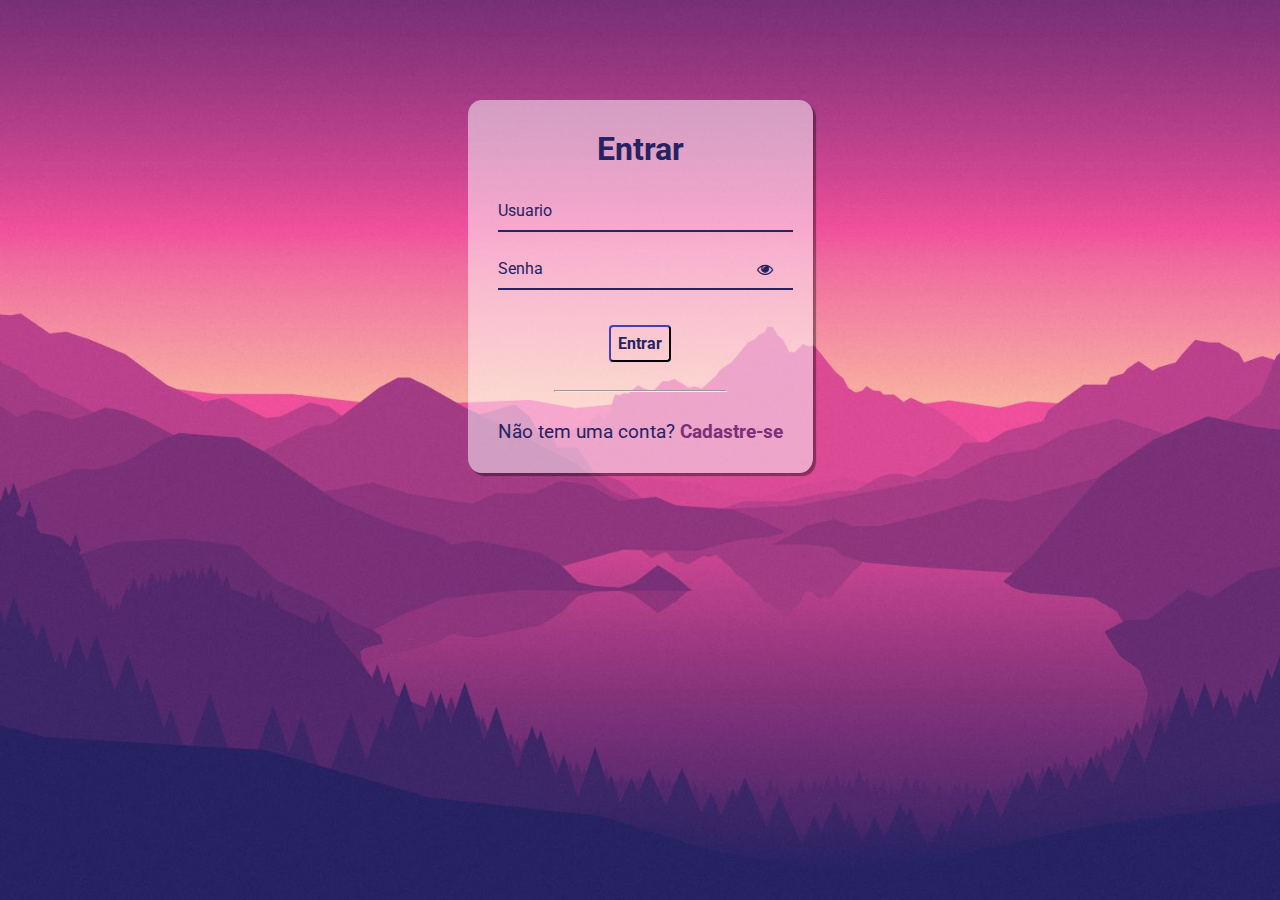
==== index.html @ 94cfd5f6 "Adicionar arquivos de projeto." ====
<!DOCTYPE html>
<html lang="pt-br">
  <head>
    <meta charset="UTF-8" />
    <meta http-equiv="X-UA-Compatible" content="IE=edge" />
    <meta name="viewport" content="width=device-width, initial-scale=1.0" />
    <title>Home</title>
  </head>
  <body>
    <h1 id="logado"></h1>

    <button onclick="sair()">Sair</button>

    <script src="./assets/js/index.js"></script>
  </body>
</html>
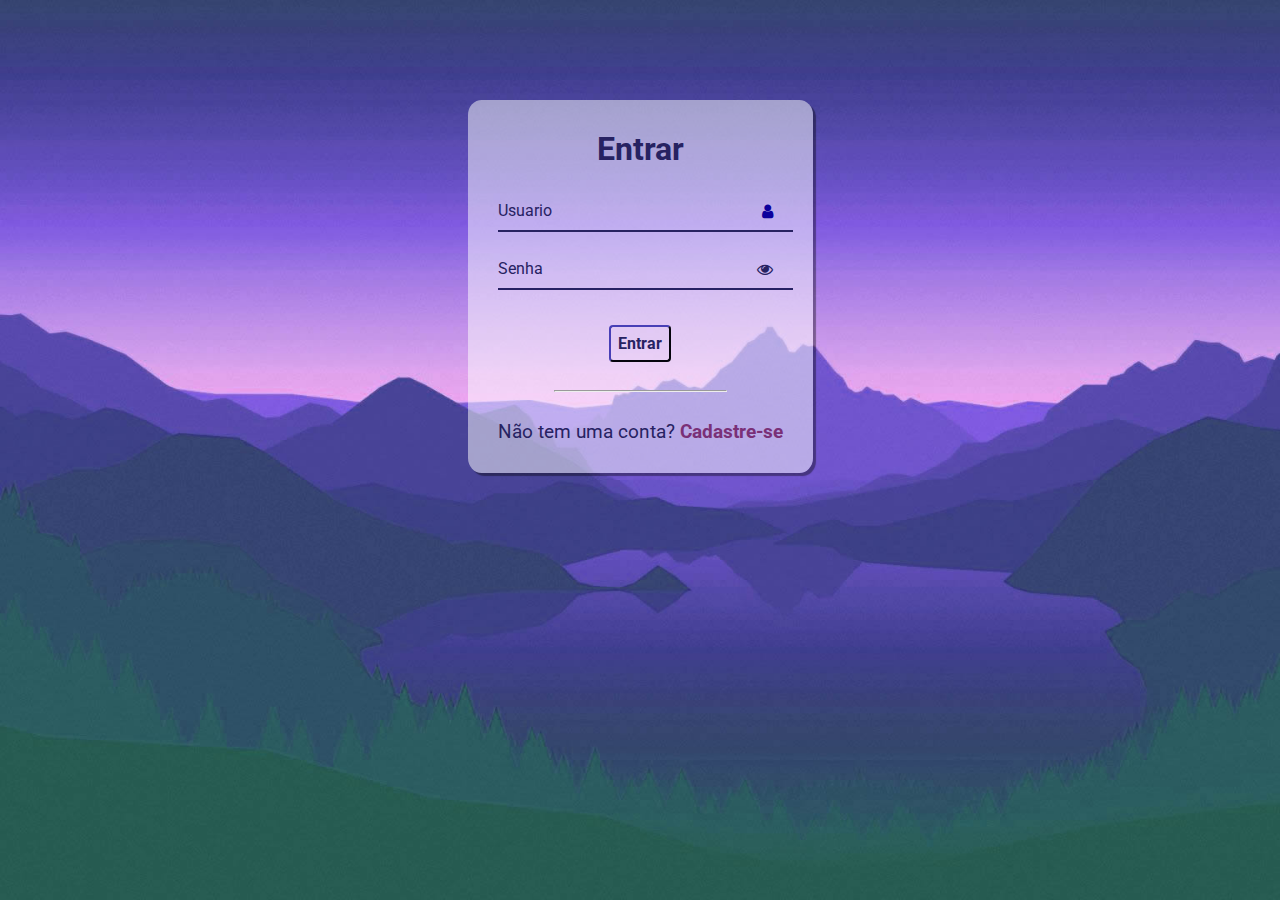
==== commit 77e8982b: "Atualização das API de Login e Cadastro." ====
--- a/index.html
+++ b/index.html
@@ -1,16 +1,33 @@
 <!DOCTYPE html>
 <html lang="pt-br">
-  <head>
+<head>
     <meta charset="UTF-8" />
     <meta http-equiv="X-UA-Compatible" content="IE=edge" />
     <meta name="viewport" content="width=device-width, initial-scale=1.0" />
-    <title>Home</title>
-  </head>
-  <body>
-    <h1 id="logado"></h1>
+    <link rel="stylesheet"
+          href="https://stackpath.bootstrapcdn.com/font-awesome/4.7.0/css/font-awesome.min.css" />
+    <link rel="stylesheet" href="./assets/css/home.css" />
+    <link rel="shortcut icon" href="favicon.ico">
+    <title>Pagina Inicial</title>
+</head>
+<body>
 
-    <button onclick="sair()">Sair</button>
+    <nav id="slide-menu">
+        <ul>
+            <li class="timeline">Home</li>
+            <li class="events">Cadastro</li>
+            <li class="calendar">Calendario</li>
+            <li class="sep settings">Configuração</li>
+            <li class="logout" onclick="sair()">Sair</li>
+        </ul>
+    </nav>
 
+    <div id="content">
+        <div class="menu-trigger"></div>
+        <h1 id="logado"></h1>
+        <p>Esta é uma maneira fácil de criar um menu deslizante lateral com JS</p>
+    </div>
+    
     <script src="./assets/js/index.js"></script>
-  </body>
+</body>
 </html>
--- a/assets/css/home.css
+++ b/assets/css/home.css
@@ -0,0 +1,322 @@
+@import url('https://fonts.googleapis.com/css2?family=Roboto:ital,wght@0,100;0,300;0,400;0,500;0,700;0,900;1,100;1,300;1,400;1,500;1,700;1,900&display=swap');
+
+* {
+  margin: 0;
+  padding: 0;
+  font-family: 'Roboto', sans-serif;
+}
+
+body {
+	background-image: url("../images/logado-bg.png");
+	background-repeat: no-repeat;
+	background-size: cover;
+	background-attachment: fixed
+}
+
+.container {
+  display: flex;
+  justify-content: center;
+  width: 100%;
+  margin-top: 100px;
+}
+
+.card {
+  background-color: #ffffff80;
+  padding: 30px;
+  border-radius: 4%;
+  box-shadow: 3px 3px 1px 0px #00000060
+}
+
+h1{
+  text-align: center;
+  margin-bottom: 20px;
+  color: #272262
+}
+
+.label-float input{
+  width: 100%;
+  padding: 5px 5px;
+  display: inline-block;
+  border: 0;
+  border-bottom: 2px solid #272262;
+  background-color: transparent;
+  outline: none;
+  min-width: 180px;
+  font-size: 16px;
+  transition: all .3s ease-out;
+  border-radius: 0;
+  
+}
+
+.label-float{
+  position: relative;
+  padding-top: 13px;
+  margin-top: 5%;
+  margin-bottom: 5%;
+}
+
+.label-float input:focus{
+  border-bottom: 2px solid #4038a0;
+}
+
+.label-float label{
+  color: #272262;
+  pointer-event: none;
+  position: absolute;
+  top: 0;
+  left: 0;
+  margin-top: 13px;
+  transition: all .3s ease-out;
+}
+
+.label-float input:focus + label,
+.label-float input:valid + label{
+  font-size: 13px;
+  margin-top: 0;
+  color: #4038a0
+}
+
+button{
+  background-color: transparent;
+  border-color: #272262;
+  color: #272262;
+  padding: 7px;
+  font-weight: bold;
+  font-size: 12pt;
+  margin-top: 20px;
+  border-radius: 4px;
+  cursor: pointer;
+  outline: none;
+  transition: all .4s ease-out;
+}
+
+button:hover{
+  background-color: #272262;
+  color: #fff;
+}
+
+.justify-center{
+  display: flex;
+  justify-content: center;
+}
+
+hr{
+  margin-top: 10%;
+  margin-bottom: 10%;
+  width: 60%;
+}
+
+p{
+  color: #272262;
+  font-size: 14pt;
+  text-align: center;
+}
+
+a{
+  color: #7a3077;
+  font-weight: bold;
+  text-decoration: none;
+  transition: all .3s ease-out;
+}
+
+a:hover{
+  color: #272262;
+}
+
+.fa-eye{
+  position: absolute;
+  top: 15px;
+  right: 10px;
+  cursor: pointer;
+  color: #272262;
+}
+
+ #msgError{
+  text-align: center;
+  color: #ff0000;
+  background-color: #ffbbbb;
+  padding: 10px;
+  border-radius: 4px;
+  display: none;
+}
+
+.btn-center {
+    text-align: center;
+    justify-content: center;
+}
+
+@import "compass/css3";
+
+@import url(https://fonts.googleapis.com/css?family=Oxygen:400,700);
+
+/* 
+  Fonts
+*/
+@font-face {
+  font-family: 'ico';
+  src: url('[data-uri]') format('woff'),
+	   url('[data-uri]') format('truetype');
+}
+
+
+/*
+  Globals
+*/
+
+body {
+	margin: 0;
+	
+	color: #353d46;
+	font: 18px/27px 'Oxygen', sans-serif;
+}
+
+#content {
+	background-image: url("../images/logado-bg.png");
+	background-repeat: no-repeat;
+	background-size: cover;
+	background-attachment: fixed
+}
+
+h1, h2, h3 { color: #FF6B6B; margin: 0 0 27px; }
+
+/*
+  Menu
+*/
+nav#slide-menu {
+	position: fixed;
+	top: 0;
+	left: -100px;
+	bottom: 0;
+	display: block;
+	float: left;
+	width: 100%;
+	max-width: 284px;
+	height: 100%;
+
+	-moz-transition: all 300ms;
+	-webkit-transition: all 300ms;
+	transition: all 300ms;
+
+	> ul {
+		display: block;
+		margin: 40px;
+		padding: 0;
+		list-style: none;
+		opacity: 0.5;
+
+		-moz-transition: all 300ms;
+		-webkit-transition: all 300ms;
+		transition: all 300ms;
+
+		li {
+			color: #dfe5eb;
+			padding: 6px 0;
+			cursor: pointer;
+
+			&:hover { color: #59e9df; }
+		}
+
+		li:before {
+			font-family: "ico";
+			font-style: normal;
+			font-weight: normal;
+			speak: none;
+			display: inline-block;
+			text-decoration: inherit;
+			width: 1em;
+			color: #59e9df;
+			margin-right: 12px;
+			text-align: center;
+			font-variant: normal;
+			font-size: 1.50em;
+			text-transform: none;
+			line-height: 1em;
+		}
+
+		li.sep { 
+			margin-top: 7px; 
+			padding-top: 14px; 
+			border-top: 1px solid lighten(#556270, 10%); 
+		}
+
+		li.timeline:before { content: '\e805'; }
+		li.events:before { content: '\e802'; }
+		li.calendar:before { content: '\e800'; }
+		li.settings:before { content: '\e803'; }
+		li.logout:before { content: '\e804'; }
+	}
+}
+
+body.menu-active nav#slide-menu { left: 0px; }
+body.menu-active nav#slide-menu ul { left: 0px; opacity: 1; }
+
+/*
+  Content
+*/
+
+div#content {
+	position: fixed;
+	top: 0;
+	left: 0;
+	width: 100%;
+	height: 100%;
+	padding: 60px;
+	overflow: scroll;
+	border-radius: 0;
+
+	-moz-box-sizing: border-box;
+	-webkit-box-sizing: border-box;
+	box-sizing: border-box;
+
+	-moz-box-shadow: -3px 0 6px darken(#556270, 5%);
+	-webkit-box-shadow: -3px 0 6px darken(#556270, 5%);
+	box-shadow: -3px 0 6px darken(#556270, 5%);
+
+	-moz-transition: all 300ms;
+	-webkit-transition: all 300ms;
+	transition: all 300ms;
+
+	div.menu-trigger {
+		position: fixed;
+		top: 10px;
+		left: 10px;
+		width: 36px;
+		height: 36px;
+		background: #dfe5eb;
+		cursor: pointer;
+		border-radius: 5px;
+
+		-moz-transition: all 300ms;
+		-webkit-transition: all 300ms;
+		transition: all 300ms;
+
+		&:before { 
+			content: '\e801';
+			display: inline-block;
+			width: 36px;
+			height: 36px;
+			color: black;
+			font-family: "ico";
+			font-style: normal;
+			font-size: 1.2em;
+			font-weight: normal;
+			font-variant: normal;
+			text-align: center;
+			text-transform: none;
+			line-height: 36px;
+		}
+
+		&:hover { background: #556270; &:before { color: #fcfeff; } }
+	}
+}
+
+body.menu-active div#content { left: 284px; border-radius: 7px 0 0 7px; }
+body.menu-active div#content .menu-trigger { left: 294px; }
+
+nav {
+	background-color: rgba(16,16,16,.5);
+}
+
+#content {
+	overflow: hidden;
+}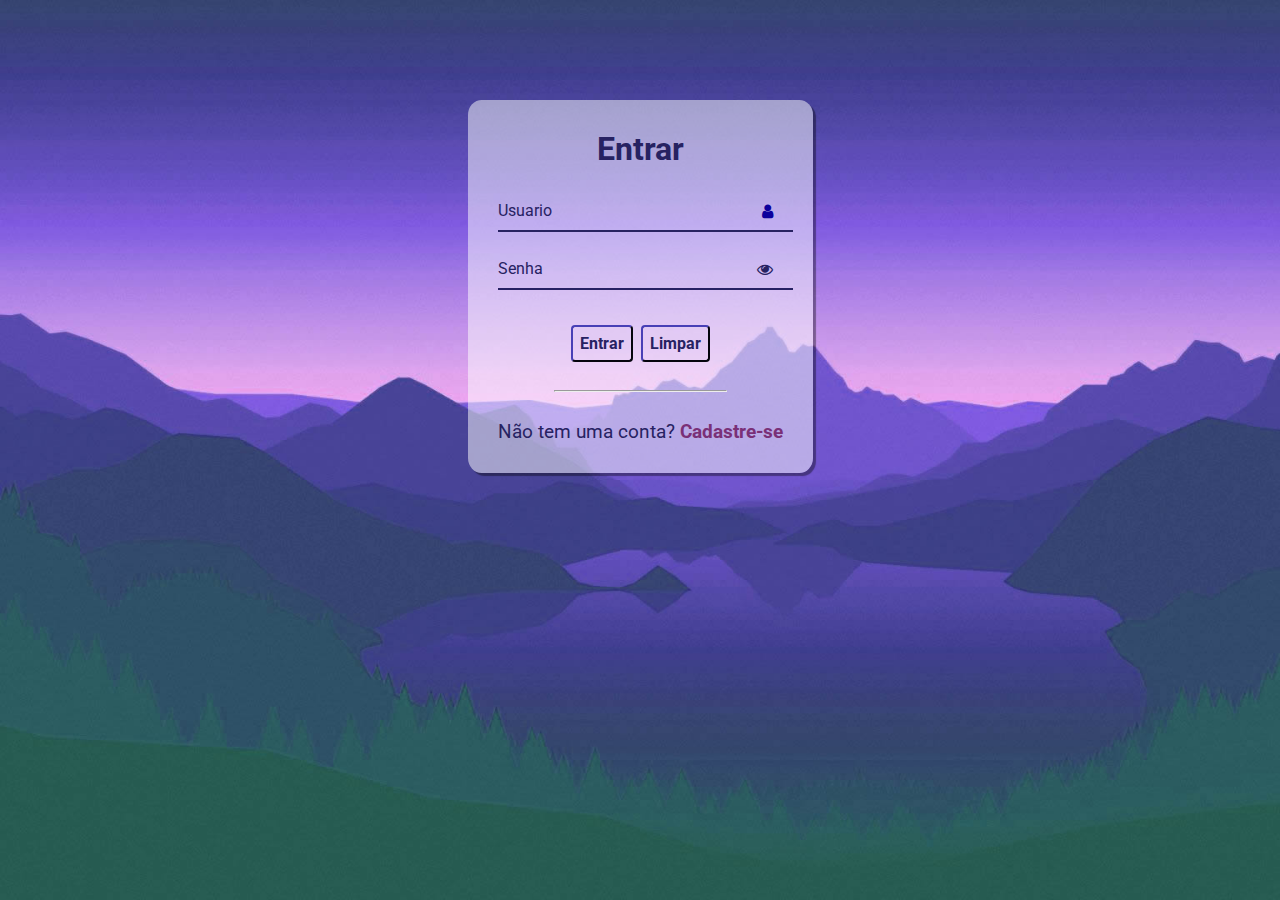
==== commit 44b81946: "Atualização da lista de Usuarios." ====
--- a/index.html
+++ b/index.html
@@ -15,7 +15,7 @@
     <nav id="slide-menu">
         <ul>
             <li class="timeline">Home</li>
-            <li class="events">Cadastro</li>
+            <li class="events" id="btn-Cad">Cadastro</li>
             <li class="calendar">Calendario</li>
             <li class="sep settings">Configuração</li>
             <li class="logout" onclick="sair()">Sair</li>
@@ -25,7 +25,14 @@
     <div id="content">
         <div class="menu-trigger"></div>
         <h1 id="logado"></h1>
-        <p>Esta é uma maneira fácil de criar um menu deslizante lateral com JS</p>
+        <p>
+            Esta é uma maneira fácil de criar um menu deslizante lateral<br />
+            e mostar uma lista dos dados de Usuarios com JS
+        </p>
+        <div id="contentl">
+            <table id="data" border="1" width="100%" style="background-color: #fff">
+            </table>
+        </div>
     </div>
     
     <script src="./assets/js/index.js"></script>
--- a/assets/css/home.css
+++ b/assets/css/home.css
@@ -319,4 +319,14 @@
 
 #content {
 	overflow: hidden;
+}
+
+.stybtn {
+	margin-top: 2px;
+	margin-bottom: 2px;
+	margin-left: 10px
+}
+
+#data {
+background-color: #ffffff6e;
 }